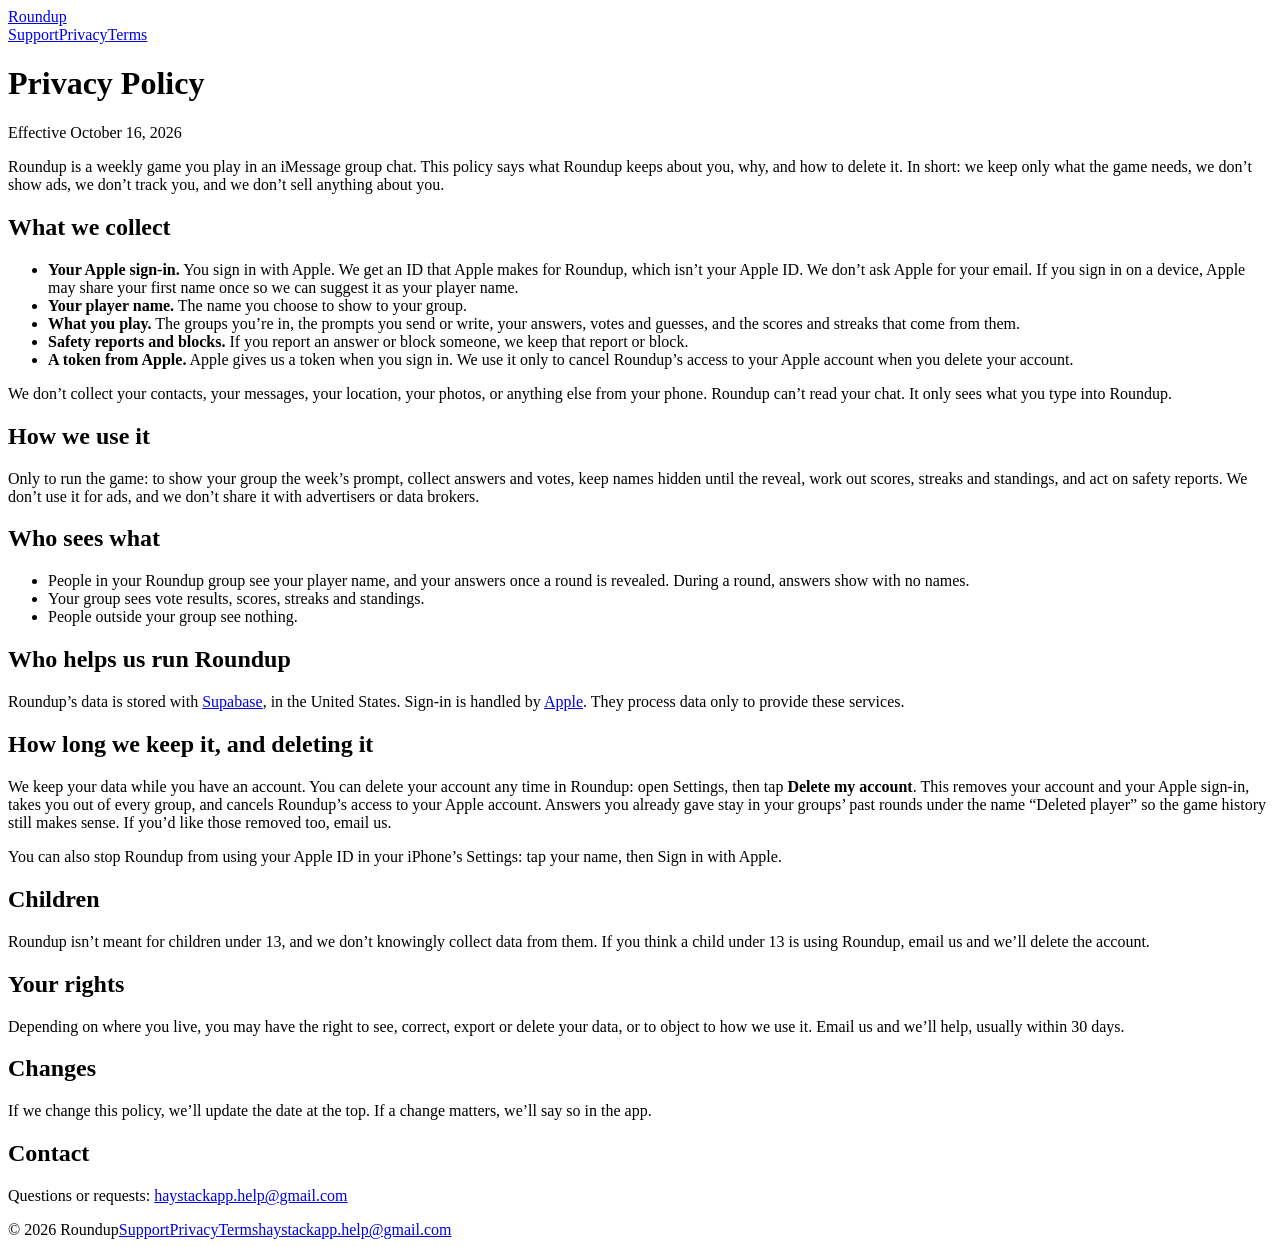
==== privacy/index.html @ 1b487295 "Roundup site: home, support, privacy policy, terms Co-Authored-By: Claude Opus 5.5 <noreply@anthropi" ====
<!doctype html>
<html lang="en"><head>
<meta charset="utf-8"><meta name="viewport" content="width=device-width, initial-scale=1, viewport-fit=cover">
<title>Privacy Policy · Roundup</title>
<meta name="description" content="Roundup is a weekly game for your iMessage group chat.">
<link rel="icon" href="/roundup-app/favicon.png"><link rel="apple-touch-icon" href="/roundup-app/favicon.png">
<link rel="stylesheet" href="/roundup-app/style.css">
</head><body><main class="wrap"><header class="site"><img src="/roundup-app/icon.png" alt=""><a href="/roundup-app/">Roundup</a><nav><a href="/roundup-app/support/">Support</a><a href="/roundup-app/privacy/" aria-current=page>Privacy</a><a href="/roundup-app/terms/">Terms</a></nav></header><h1>Privacy Policy</h1>
<p class="date">Effective October 16, 2026</p>
<p>Roundup is a weekly game you play in an iMessage group chat. This policy says what Roundup keeps about you, why, and how to delete it. In short: we keep only what the game needs, we don’t show ads, we don’t track you, and we don’t sell anything about you.</p>

<h2>What we collect</h2>
<ul>
  <li><b>Your Apple sign-in.</b> You sign in with Apple. We get an ID that Apple makes for Roundup, which isn’t your Apple ID. We don’t ask Apple for your email. If you sign in on a device, Apple may share your first name once so we can suggest it as your player name.</li>
  <li><b>Your player name.</b> The name you choose to show to your group.</li>
  <li><b>What you play.</b> The groups you’re in, the prompts you send or write, your answers, votes and guesses, and the scores and streaks that come from them.</li>
  <li><b>Safety reports and blocks.</b> If you report an answer or block someone, we keep that report or block.</li>
  <li><b>A token from Apple.</b> Apple gives us a token when you sign in. We use it only to cancel Roundup’s access to your Apple account when you delete your account.</li>
</ul>
<p>We don’t collect your contacts, your messages, your location, your photos, or anything else from your phone. Roundup can’t read your chat. It only sees what you type into Roundup.</p>

<h2>How we use it</h2>
<p>Only to run the game: to show your group the week’s prompt, collect answers and votes, keep names hidden until the reveal, work out scores, streaks and standings, and act on safety reports. We don’t use it for ads, and we don’t share it with advertisers or data brokers.</p>

<h2>Who sees what</h2>
<ul>
  <li>People in your Roundup group see your player name, and your answers once a round is revealed. During a round, answers show with no names.</li>
  <li>Your group sees vote results, scores, streaks and standings.</li>
  <li>People outside your group see nothing.</li>
</ul>

<h2>Who helps us run Roundup</h2>
<p>Roundup’s data is stored with <a href="https://supabase.com/privacy">Supabase</a>, in the United States. Sign-in is handled by <a href="https://www.apple.com/legal/privacy/">Apple</a>. They process data only to provide these services.</p>

<h2>How long we keep it, and deleting it</h2>
<p>We keep your data while you have an account. You can delete your account any time in Roundup: open Settings, then tap <b>Delete my account</b>. This removes your account and your Apple sign-in, takes you out of every group, and cancels Roundup’s access to your Apple account. Answers you already gave stay in your groups’ past rounds under the name “Deleted player” so the game history still makes sense. If you’d like those removed too, email us.</p>
<p>You can also stop Roundup from using your Apple ID in your iPhone’s Settings: tap your name, then Sign in with Apple.</p>

<h2>Children</h2>
<p>Roundup isn’t meant for children under 13, and we don’t knowingly collect data from them. If you think a child under 13 is using Roundup, email us and we’ll delete the account.</p>

<h2>Your rights</h2>
<p>Depending on where you live, you may have the right to see, correct, export or delete your data, or to object to how we use it. Email us and we’ll help, usually within 30 days.</p>

<h2>Changes</h2>
<p>If we change this policy, we’ll update the date at the top. If a change matters, we’ll say so in the app.</p>

<h2>Contact</h2>
<p>Questions or requests: <a href="mailto:haystackapp.help@gmail.com">haystackapp.help@gmail.com</a></p>
<footer><span>© 2026 Roundup</span><a href="/roundup-app/support/">Support</a><a href="/roundup-app/privacy/">Privacy</a><a href="/roundup-app/terms/">Terms</a><a href="mailto:haystackapp.help@gmail.com">haystackapp.help@gmail.com</a></footer></main></body></html>
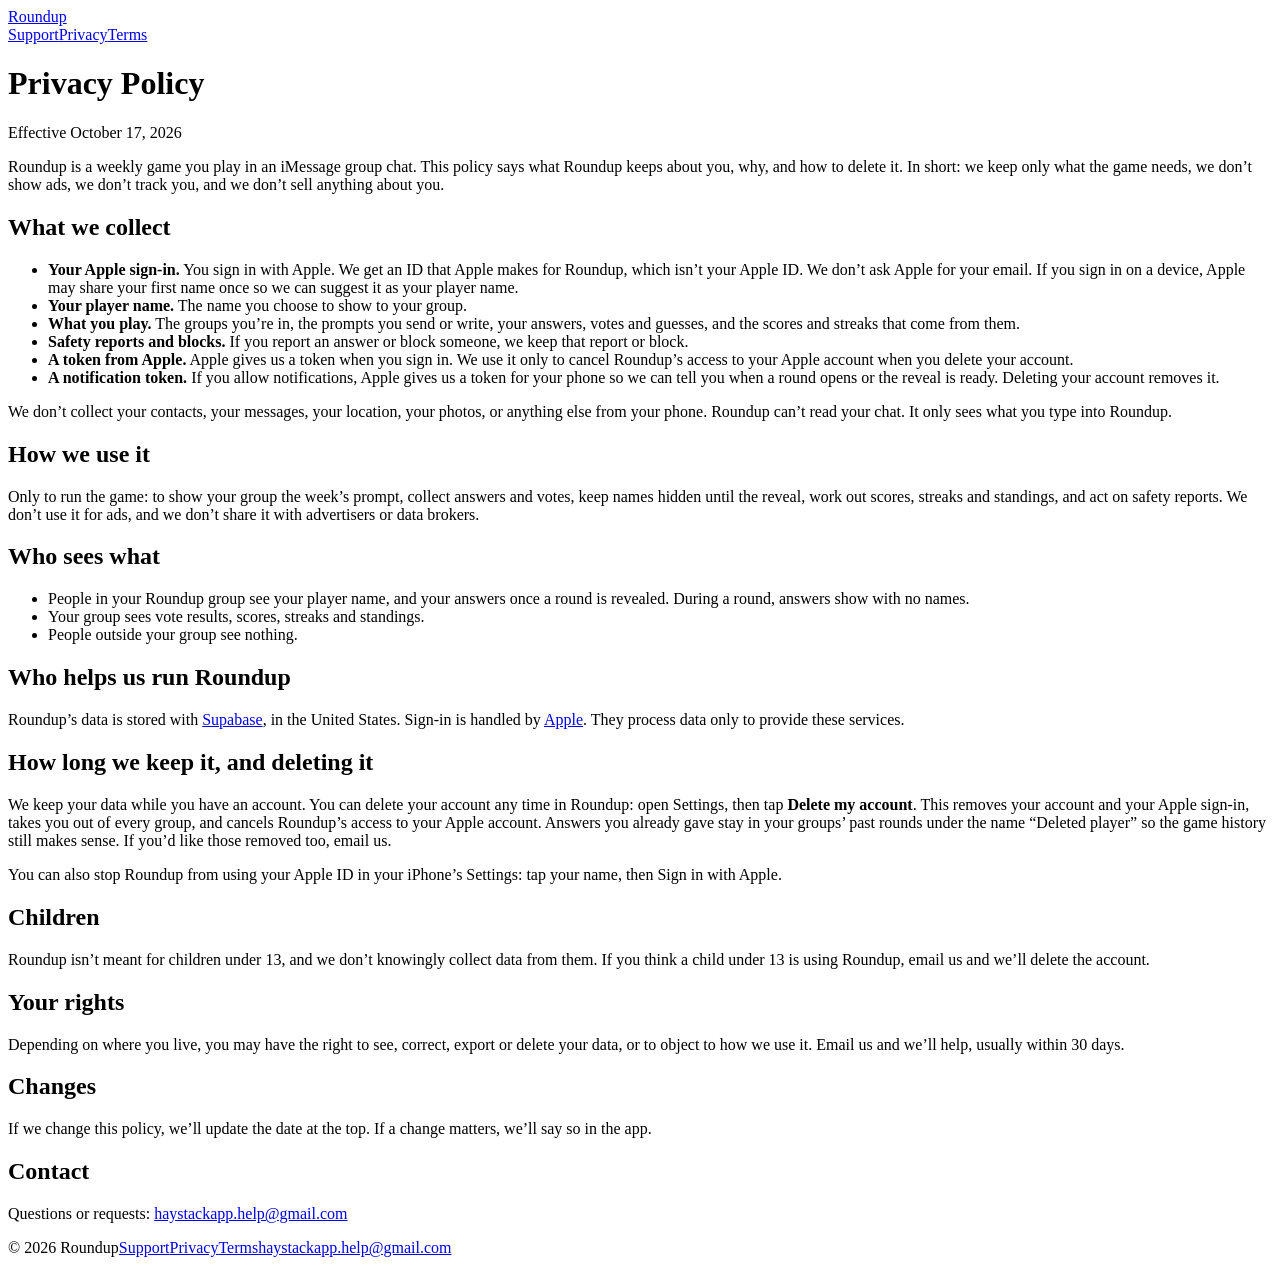
==== commit a0402bbf: "Privacy: notification token Co-Authored-By: Claude Opus 5.5 <noreply@anthropic.com>" ====
--- a/privacy/index.html
+++ b/privacy/index.html
@@ -6,7 +6,7 @@
 <link rel="icon" href="/roundup-app/favicon.png"><link rel="apple-touch-icon" href="/roundup-app/favicon.png">
 <link rel="stylesheet" href="/roundup-app/style.css">
 </head><body><main class="wrap"><header class="site"><img src="/roundup-app/icon.png" alt=""><a href="/roundup-app/">Roundup</a><nav><a href="/roundup-app/support/">Support</a><a href="/roundup-app/privacy/" aria-current=page>Privacy</a><a href="/roundup-app/terms/">Terms</a></nav></header><h1>Privacy Policy</h1>
-<p class="date">Effective October 16, 2026</p>
+<p class="date">Effective October 17, 2026</p>
 <p>Roundup is a weekly game you play in an iMessage group chat. This policy says what Roundup keeps about you, why, and how to delete it. In short: we keep only what the game needs, we don’t show ads, we don’t track you, and we don’t sell anything about you.</p>
 
 <h2>What we collect</h2>
@@ -16,6 +16,7 @@
   <li><b>What you play.</b> The groups you’re in, the prompts you send or write, your answers, votes and guesses, and the scores and streaks that come from them.</li>
   <li><b>Safety reports and blocks.</b> If you report an answer or block someone, we keep that report or block.</li>
   <li><b>A token from Apple.</b> Apple gives us a token when you sign in. We use it only to cancel Roundup’s access to your Apple account when you delete your account.</li>
+  <li><b>A notification token.</b> If you allow notifications, Apple gives us a token for your phone so we can tell you when a round opens or the reveal is ready. Deleting your account removes it.</li>
 </ul>
 <p>We don’t collect your contacts, your messages, your location, your photos, or anything else from your phone. Roundup can’t read your chat. It only sees what you type into Roundup.</p>
 
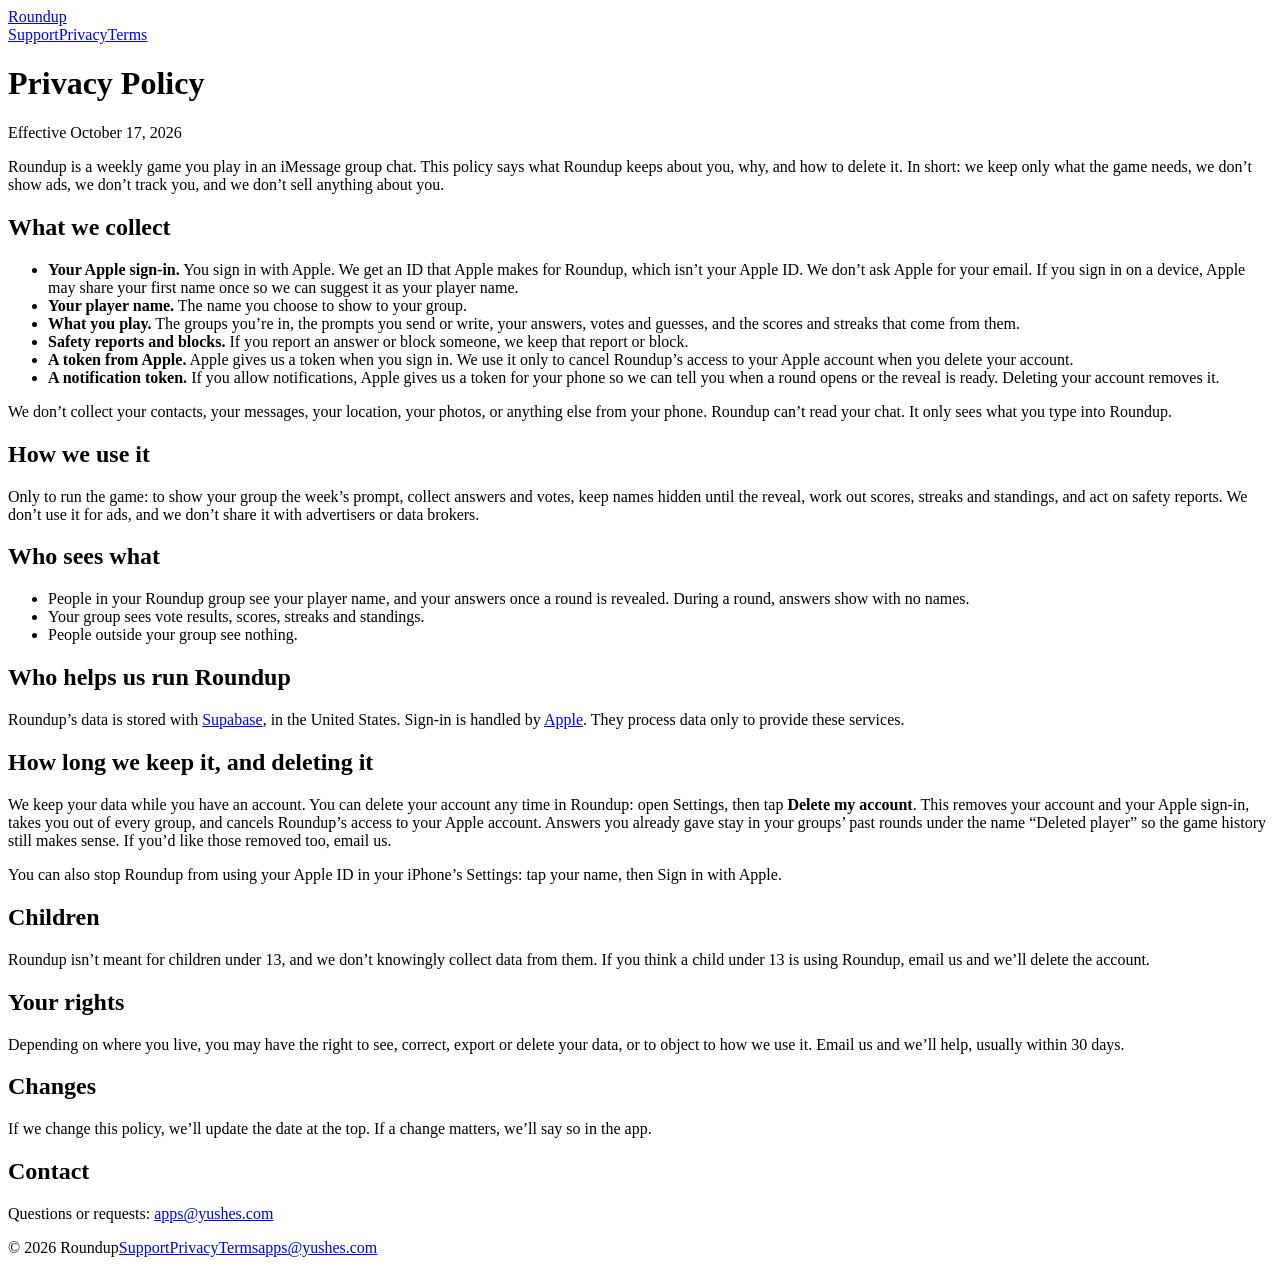
==== commit 31ddafb2: "Support email: apps@yushes.com Co-Authored-By: Claude Opus 5.5 <noreply@anthropic.com>" ====
--- a/privacy/index.html
+++ b/privacy/index.html
@@ -47,5 +47,5 @@
 <p>If we change this policy, we’ll update the date at the top. If a change matters, we’ll say so in the app.</p>
 
 <h2>Contact</h2>
-<p>Questions or requests: <a href="mailto:haystackapp.help@gmail.com">haystackapp.help@gmail.com</a></p>
-<footer><span>© 2026 Roundup</span><a href="/roundup-app/support/">Support</a><a href="/roundup-app/privacy/">Privacy</a><a href="/roundup-app/terms/">Terms</a><a href="mailto:haystackapp.help@gmail.com">haystackapp.help@gmail.com</a></footer></main></body></html>
+<p>Questions or requests: <a href="mailto:apps@yushes.com">apps@yushes.com</a></p>
+<footer><span>© 2026 Roundup</span><a href="/roundup-app/support/">Support</a><a href="/roundup-app/privacy/">Privacy</a><a href="/roundup-app/terms/">Terms</a><a href="mailto:apps@yushes.com">apps@yushes.com</a></footer></main></body></html>
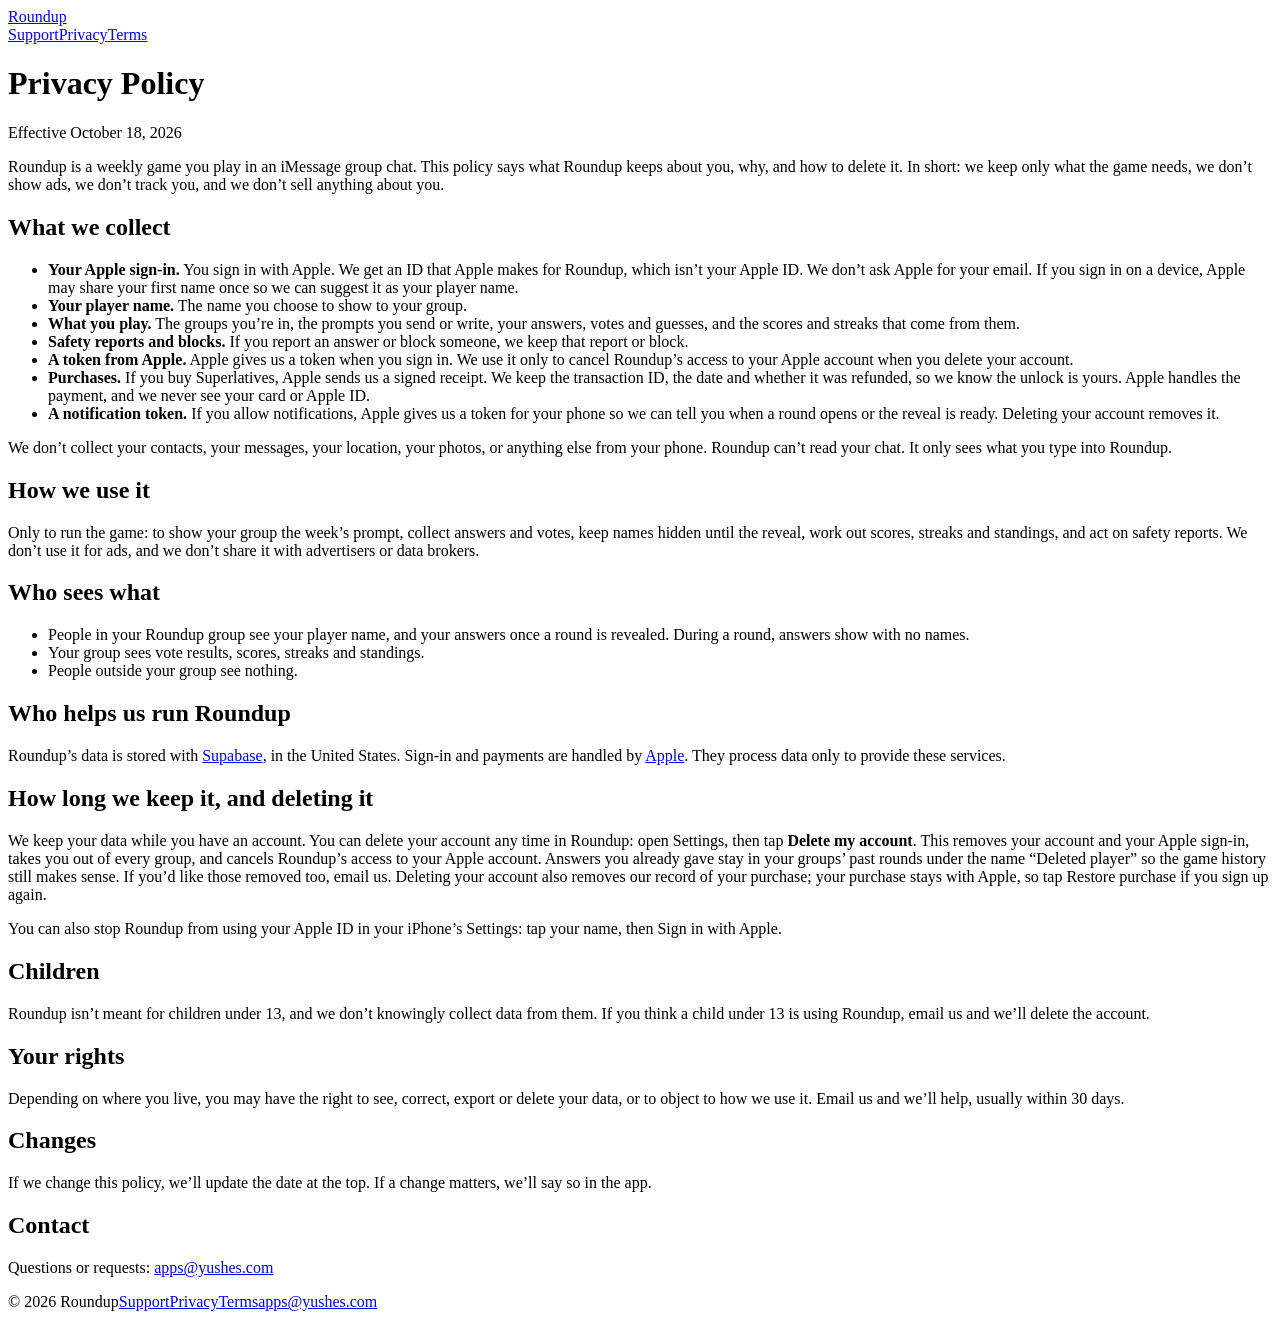
==== commit 25daccec: "Privacy and terms: Superlatives purchase Co-Authored-By: Claude Opus 5.5 <noreply@anthropic.com>" ====
--- a/privacy/index.html
+++ b/privacy/index.html
@@ -6,7 +6,7 @@
 <link rel="icon" href="/roundup-app/favicon.png"><link rel="apple-touch-icon" href="/roundup-app/favicon.png">
 <link rel="stylesheet" href="/roundup-app/style.css">
 </head><body><main class="wrap"><header class="site"><img src="/roundup-app/icon.png" alt=""><a href="/roundup-app/">Roundup</a><nav><a href="/roundup-app/support/">Support</a><a href="/roundup-app/privacy/" aria-current=page>Privacy</a><a href="/roundup-app/terms/">Terms</a></nav></header><h1>Privacy Policy</h1>
-<p class="date">Effective October 17, 2026</p>
+<p class="date">Effective October 18, 2026</p>
 <p>Roundup is a weekly game you play in an iMessage group chat. This policy says what Roundup keeps about you, why, and how to delete it. In short: we keep only what the game needs, we don’t show ads, we don’t track you, and we don’t sell anything about you.</p>
 
 <h2>What we collect</h2>
@@ -16,6 +16,7 @@
   <li><b>What you play.</b> The groups you’re in, the prompts you send or write, your answers, votes and guesses, and the scores and streaks that come from them.</li>
   <li><b>Safety reports and blocks.</b> If you report an answer or block someone, we keep that report or block.</li>
   <li><b>A token from Apple.</b> Apple gives us a token when you sign in. We use it only to cancel Roundup’s access to your Apple account when you delete your account.</li>
+  <li><b>Purchases.</b> If you buy Superlatives, Apple sends us a signed receipt. We keep the transaction ID, the date and whether it was refunded, so we know the unlock is yours. Apple handles the payment, and we never see your card or Apple ID.</li>
   <li><b>A notification token.</b> If you allow notifications, Apple gives us a token for your phone so we can tell you when a round opens or the reveal is ready. Deleting your account removes it.</li>
 </ul>
 <p>We don’t collect your contacts, your messages, your location, your photos, or anything else from your phone. Roundup can’t read your chat. It only sees what you type into Roundup.</p>
@@ -31,10 +32,10 @@
 </ul>
 
 <h2>Who helps us run Roundup</h2>
-<p>Roundup’s data is stored with <a href="https://supabase.com/privacy">Supabase</a>, in the United States. Sign-in is handled by <a href="https://www.apple.com/legal/privacy/">Apple</a>. They process data only to provide these services.</p>
+<p>Roundup’s data is stored with <a href="https://supabase.com/privacy">Supabase</a>, in the United States. Sign-in and payments are handled by <a href="https://www.apple.com/legal/privacy/">Apple</a>. They process data only to provide these services.</p>
 
 <h2>How long we keep it, and deleting it</h2>
-<p>We keep your data while you have an account. You can delete your account any time in Roundup: open Settings, then tap <b>Delete my account</b>. This removes your account and your Apple sign-in, takes you out of every group, and cancels Roundup’s access to your Apple account. Answers you already gave stay in your groups’ past rounds under the name “Deleted player” so the game history still makes sense. If you’d like those removed too, email us.</p>
+<p>We keep your data while you have an account. You can delete your account any time in Roundup: open Settings, then tap <b>Delete my account</b>. This removes your account and your Apple sign-in, takes you out of every group, and cancels Roundup’s access to your Apple account. Answers you already gave stay in your groups’ past rounds under the name “Deleted player” so the game history still makes sense. If you’d like those removed too, email us. Deleting your account also removes our record of your purchase; your purchase stays with Apple, so tap Restore purchase if you sign up again.</p>
 <p>You can also stop Roundup from using your Apple ID in your iPhone’s Settings: tap your name, then Sign in with Apple.</p>
 
 <h2>Children</h2>
